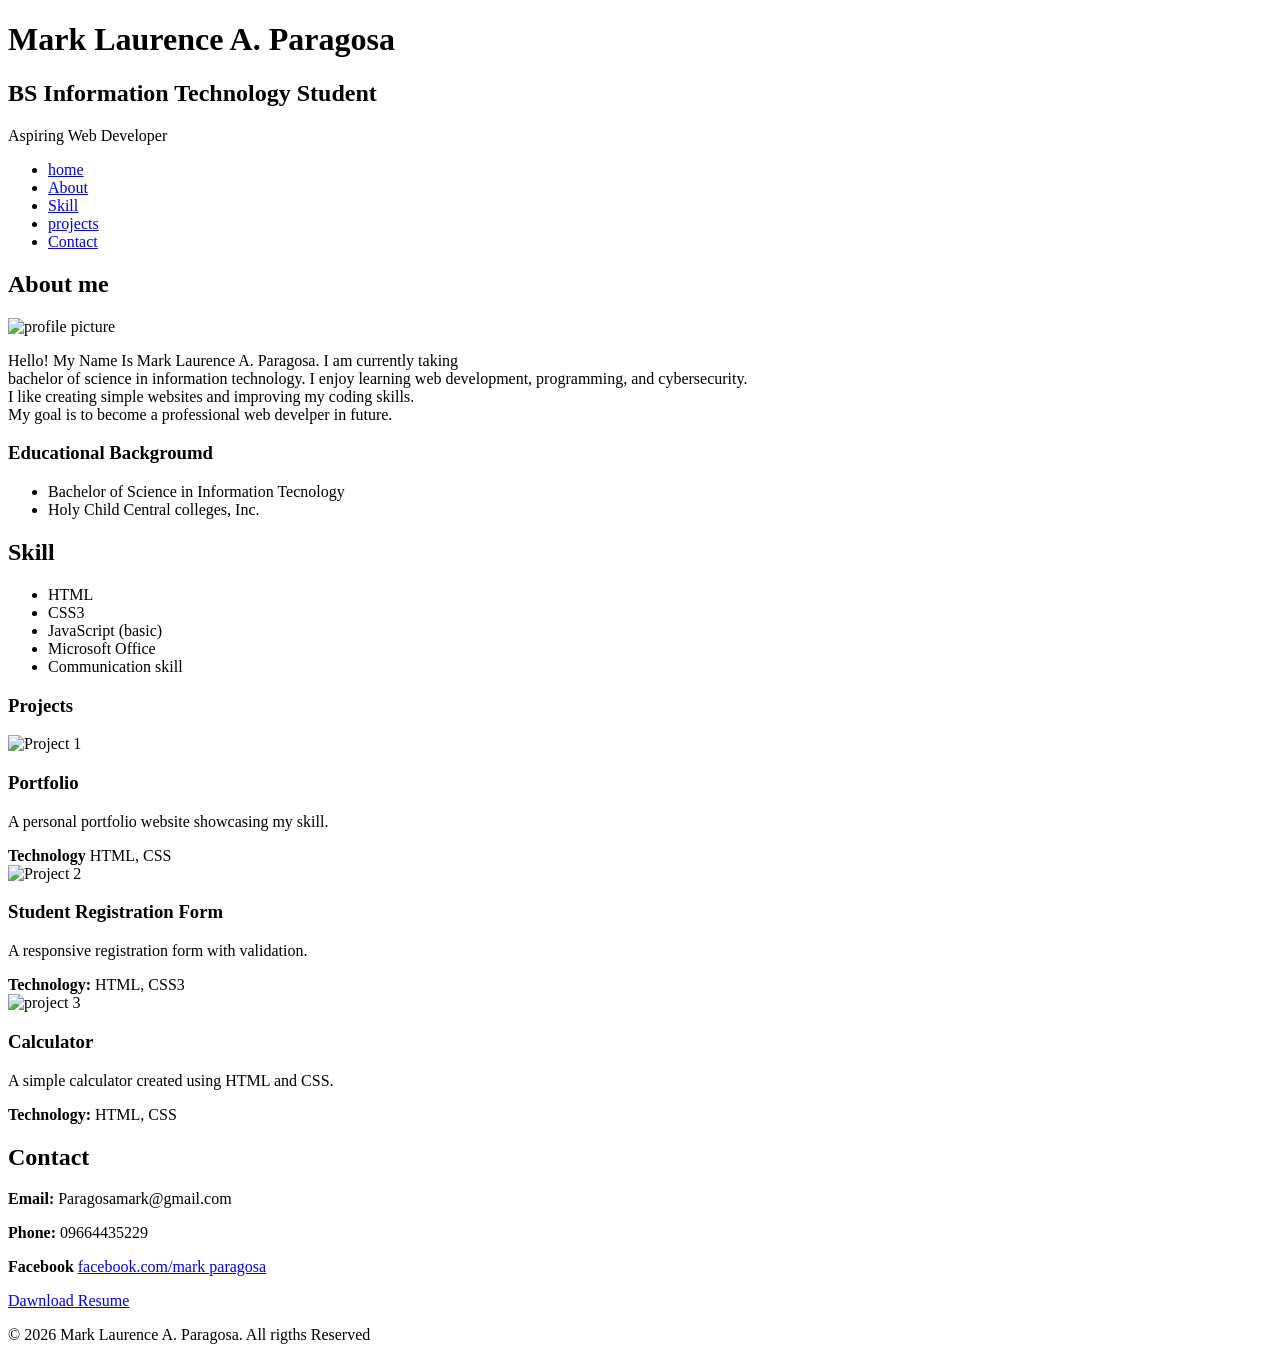
==== mark/index.html @ e47dc586 "Add files via upload" ====
<!DOCTYPE html>
<html lang="en">
<head>
    <meta charset="UTF-8">
    <meta name="viewport" content="width=device-width, initial-scale=1.0">
    <title>portfolio</title>
    <link rel="stylesheet" href="css/style.css">
</head>
<body>
    <!-- Header -->
    <header id="home">
        <h1>Mark Laurence A. Paragosa</h1>
        <h2>BS Information Technology Student</h2>
        <p>Aspiring Web Developer</p>
    </header>   
    
    <!-- Navigation -->
     <nav>
        <ul>
            <li><a href="#home">home</a></li>
            <li><a href="#about">About</a></li>
            <li><a href="#skill">Skill</a></li>
            <li><a href="#projects">projects</a></li>
            <li><a href="#contact">Contact</a></li>
        </ul>
     </nav>
     <!-- About -->
      <section id="about">
        <h2> About me</h2>

        <img src="image/profile.jpg" alt="profile picture" width="180">
        <p> 
            Hello! My Name Is Mark Laurence A. Paragosa. I am currently taking <br>
            bachelor of science in information technology.
            I enjoy learning web development, programming, and cybersecurity.<br>
            I like creating simple websites and improving my coding skills.<br>
            My goal is to become a professional web develper in future.
        </p>

        <h3> Educational Backgroumd </h3>
        <ul>
            <li> Bachelor of Science in Information Tecnology </li>
            <li> Holy Child Central colleges, Inc.</li>
        </ul>
      </section>

      <!-- Skill -->
       <section id="skill">
        <h2>Skill</h2>

        <ul class="skill-list"> 
            <li>HTML</li>
            <li>CSS3</li>
            <li>JavaScript (basic)</li>
            <li>Microsoft Office</li>
            <li>Communication skill</li>
        </ul>
       </section>

       <!-- Project -->
        <section id="projects">
            <h3>Projects</h3>

            <div class="project-container">

                <div class="prject-card">
                    <img src="https://via.placeholder.com/300x180" alt="Project 1">
                    <h3>Portfolio</h3>
                    <p>A personal portfolio website showcasing my skill.</p>
                    <strong>Technology</strong> HTML, CSS
                </div>
                 <div class=" project-card">
                    <img src="https://via.placeholder.com/300x180" alt="Project 2">
                    <h3>Student Registration Form</h3>
                    <p>A responsive registration form with validation.</p>
                    <strong>Technology:</strong> HTML, CSS3
                 </div>

                 <div class="project-card">
                    <img src="https://via.placeholder.com/300x180" alt="project 3">
                    <h3>Calculator</h3>
                    <p>A simple calculator created using HTML and CSS.</p>
                    <strong>Technology:</strong> HTML, CSS


                 </div>


            </div>

        </section>
          
        <!-- Contact -->
         <section id="contact">
            <h2>Contact</h2>

            <p><strong>Email:</strong> Paragosamark@gmail.com</p>
            <p><strong>Phone:</strong> 09664435229</p>
            <p><strong>Facebook</strong>
                <a href="https://facebook.com/" target="_blank">facebook.com/mark paragosa</a>

            </p>
            <a href="#" class="btn">Dawnload Resume</a>


         </section>
        
         <!-- Footer -->
          <footer>
            <p>&copy; 2026 Mark Laurence A. Paragosa. All rigths Reserved</p>
          </footer>
    
</body>
</html>
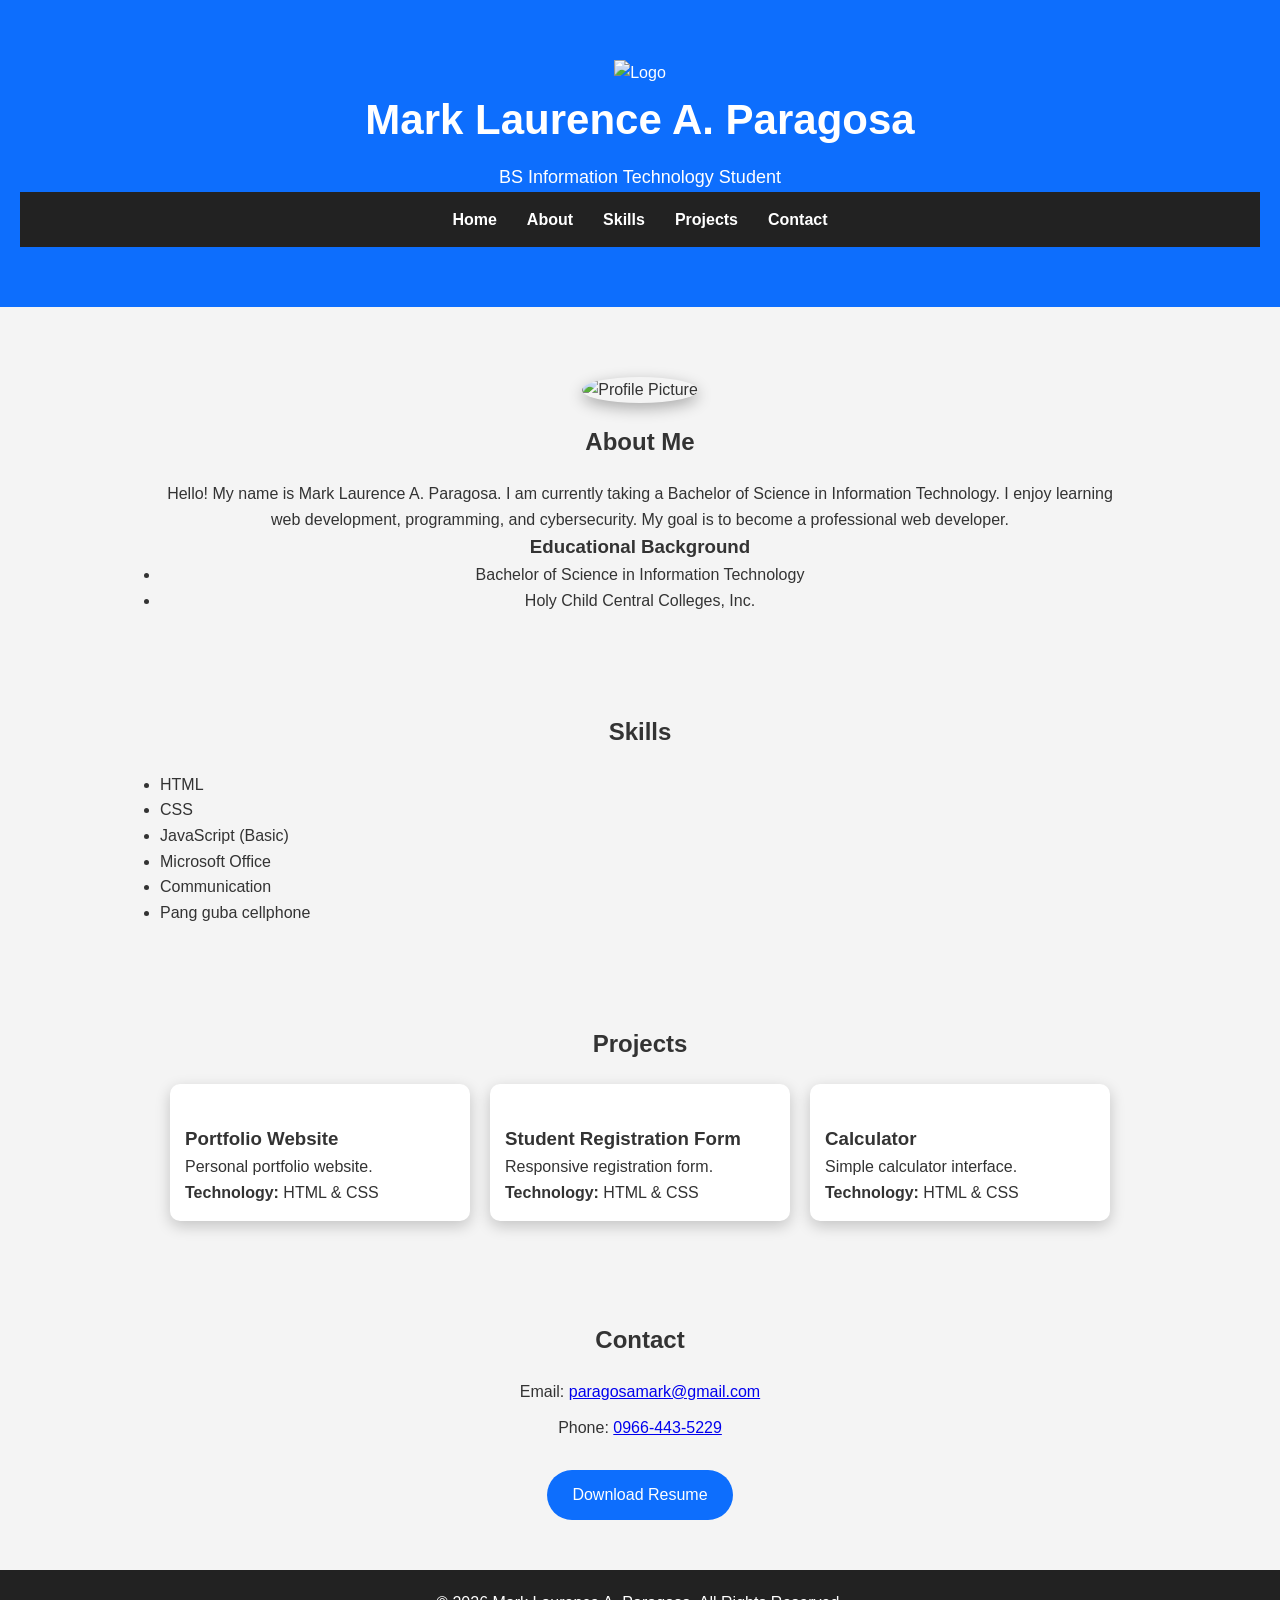
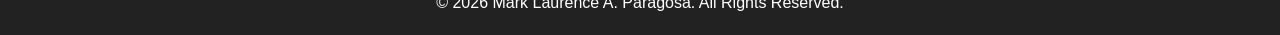
==== commit 73290a96: "Update index.html" ====
--- a/mark/index.html
+++ b/mark/index.html
@@ -3,112 +3,131 @@
 <head>
     <meta charset="UTF-8">
     <meta name="viewport" content="width=device-width, initial-scale=1.0">
-    <title>portfolio</title>
-    <link rel="stylesheet" href="css/style.css">
+    <title>My Portfolio</title>
+    <link rel="stylesheet" href="style.css">
 </head>
 <body>
-    <!-- Header -->
-    <header id="home">
-        <h1>Mark Laurence A. Paragosa</h1>
-        <h2>BS Information Technology Student</h2>
-        <p>Aspiring Web Developer</p>
-    </header>   
-    
-    <!-- Navigation -->
-     <nav>
+
+<header id="home">
+    <div class="header-left">
+        <img src="Unknown.jpeg" alt="Logo" class="logo">
+
+        <div class="header-text">
+            <h1>Mark Laurence A. Paragosa</h1>
+            <p>BS Information Technology Student</p>
+        </div>
+    </div>
+
+    <nav>
         <ul>
-            <li><a href="#home">home</a></li>
+            <li><a href="#home">Home</a></li>
             <li><a href="#about">About</a></li>
-            <li><a href="#skill">Skill</a></li>
-            <li><a href="#projects">projects</a></li>
+            <li><a href="#skill">Skills</a></li>
+            <li><a href="#projects">Projects</a></li>
             <li><a href="#contact">Contact</a></li>
         </ul>
-     </nav>
-     <!-- About -->
-      <section id="about">
-        <h2> About me</h2>
+    </nav>
+</header>
 
-        <img src="image/profile.jpg" alt="profile picture" width="180">
-        <p> 
-            Hello! My Name Is Mark Laurence A. Paragosa. I am currently taking <br>
-            bachelor of science in information technology.
-            I enjoy learning web development, programming, and cybersecurity.<br>
-            I like creating simple websites and improving my coding skills.<br>
-            My goal is to become a professional web develper in future.
-        </p>
+<section id="about">
+    <div class="about-container">
 
-        <h3> Educational Backgroumd </h3>
-        <ul>
-            <li> Bachelor of Science in Information Tecnology </li>
-            <li> Holy Child Central colleges, Inc.</li>
-        </ul>
-      </section>
+        <img src="Photo on 7-8-26 at 10.58 AM.jpg" alt="Profile Picture" class="about-img">
 
-      <!-- Skill -->
-       <section id="skill">
-        <h2>Skill</h2>
+        <div class="about-text">
 
-        <ul class="skill-list"> 
-            <li>HTML</li>
-            <li>CSS3</li>
-            <li>JavaScript (basic)</li>
-            <li>Microsoft Office</li>
-            <li>Communication skill</li>
-        </ul>
-       </section>
+            <h2>About Me</h2>
 
-       <!-- Project -->
-        <section id="projects">
-            <h3>Projects</h3>
+            <p>
+                Hello! My name is Mark Laurence A. Paragosa. I am currently
+                taking a Bachelor of Science in Information Technology.
+                I enjoy learning web development, programming, and cybersecurity.
+                My goal is to become a professional web developer.
+            </p>
 
-            <div class="project-container">
+            <h3>Educational Background</h3>
 
-                <div class="prject-card">
-                    <img src="https://via.placeholder.com/300x180" alt="Project 1">
-                    <h3>Portfolio</h3>
-                    <p>A personal portfolio website showcasing my skill.</p>
-                    <strong>Technology</strong> HTML, CSS
-                </div>
-                 <div class=" project-card">
-                    <img src="https://via.placeholder.com/300x180" alt="Project 2">
-                    <h3>Student Registration Form</h3>
-                    <p>A responsive registration form with validation.</p>
-                    <strong>Technology:</strong> HTML, CSS3
-                 </div>
+            <ul>
+                <li>Bachelor of Science in Information Technology</li>  
+                <li>Holy Child Central Colleges, Inc.</li>
+            </ul>
 
-                 <div class="project-card">
-                    <img src="https://via.placeholder.com/300x180" alt="project 3">
-                    <h3>Calculator</h3>
-                    <p>A simple calculator created using HTML and CSS.</p>
-                    <strong>Technology:</strong> HTML, CSS
+        </div>
 
+    </div>
+</section>
 
-                 </div>
+<section id="skill">
 
+    <h2>Skills</h2>
 
-            </div>
+    <ul class="skill-list">
+        <li>HTML</li>
+        <li>CSS</li>
+        <li>JavaScript (Basic)</li>
+        <li>Microsoft Office</li>
+        <li>Communication</li>
+        <li>Pang guba cellphone</li>
+    </ul>
 
-        </section>
-          
-        <!-- Contact -->
-         <section id="contact">
-            <h2>Contact</h2>
+</section>
 
-            <p><strong>Email:</strong> Paragosamark@gmail.com</p>
-            <p><strong>Phone:</strong> 09664435229</p>
-            <p><strong>Facebook</strong>
-                <a href="https://facebook.com/" target="_blank">facebook.com/mark paragosa</a>
+<section id="projects">
 
-            </p>
-            <a href="#" class="btn">Dawnload Resume</a>
+    <h2>Projects</h2>
 
+    <div class="project-container">
 
-         </section>
-        
-         <!-- Footer -->
-          <footer>
-            <p>&copy; 2026 Mark Laurence A. Paragosa. All rigths Reserved</p>
-          </footer>
-    
+        <div class="project-card">
+            <img src="https://via.placeholder.com/300x180" alt="">
+            <h3>Portfolio Website</h3>
+            <p>Personal portfolio website.</p>
+            <p><strong>Technology:</strong> HTML & CSS</p>
+        </div>
+
+        <div class="project-card">
+            <img src="https://via.placeholder.com/300x180" alt="">
+            <h3>Student Registration Form</h3>
+            <p>Responsive registration form.</p>
+            <p><strong>Technology:</strong> HTML & CSS</p>
+        </div>
+
+        <div class="project-card">
+            <img src="https://via.placeholder.com/300x180" alt="">
+            <h3>Calculator</h3>
+            <p>Simple calculator interface.</p>
+            <p><strong>Technology:</strong> HTML & CSS</p>
+        </div>
+
+    </div>
+
+</section>
+
+<section id="contact">
+
+    <h2>Contact</h2>
+
+    <p>
+        Email:
+        <a href="mailto:paragosamark@gmail.com">
+            paragosamark@gmail.com
+        </a>
+    </p>
+
+    <p>
+        Phone:
+        <a href="tel:+639664435229">
+            0966-443-5229
+        </a>
+    </p>
+
+    <a href="#" class="btn">Download Resume</a>
+
+</section>
+
+<footer>
+    <p>&copy; 2026 Mark Laurence A. Paragosa. All Rights Reserved.</p>
+</footer>
+
 </body>
-</html>+</html>
--- a/mark/style.css
+++ b/mark/style.css
@@ -0,0 +1,192 @@
+html{
+    scroll-behavior:smooth;
+}
+
+*{
+    margin:0;
+    padding:0;
+    box-sizing:border-box;
+}
+
+body{
+    font-family:Arial, sans-serif;
+    background:#f4f4f4;
+    color:#333;
+    line-height:1.6;
+}
+
+/* Header */
+
+header{
+    background:#0d6efd;
+    color:white;
+    text-align:center;
+    padding:60px 20px;
+}
+
+header h1{
+    font-size:42px;
+}
+
+header h2{
+    margin-top:10px;
+}
+
+header p{
+    margin-top:10px;
+    font-size:18px;
+}
+
+/* Navigation */
+
+nav{
+    background:#222;
+    position:sticky;
+    top:0;
+}
+
+nav ul{
+    display:flex;
+    justify-content:center;
+    list-style:none;
+}
+
+nav li{
+    margin:15px;
+}
+
+nav a{
+    color:white;
+    text-decoration:none;
+    font-weight:bold;
+    transition:.3s;
+}
+
+nav a:hover{
+    color:#0d6efd;
+}
+
+/* Sections */
+
+section{
+    max-width:1000px;
+    margin:auto;
+    padding:50px 20px;
+}
+
+section h2{
+    text-align:center;
+    margin-bottom:20px;
+}
+
+/* About */
+
+#about{
+    text-align:center;
+}
+
+#about img{
+    width:180px;
+    height:180px;
+    border-radius:50%;
+    margin:20px 0;
+    box-shadow:0 5px 15px rgba(0,0,0,.3);
+}
+
+/* Skills */
+
+.skills-list{
+    display:flex;
+    flex-wrap:wrap;
+    justify-content:center;
+    gap:15px;
+    list-style:none;
+}
+
+.skills-list li{
+    background:#0d6efd;
+    color:white;
+    padding:12px 20px;
+    border-radius:30px;
+}
+
+/* Projects */
+
+.project-container{
+    display:flex;
+    flex-wrap:wrap;
+    justify-content:center;
+    gap:20px;
+}
+
+.project-card{
+    width:300px;
+    background:white;
+    border-radius:10px;
+    padding:15px;
+    box-shadow:0 5px 15px rgba(0,0,0,.2);
+    transition:.3s;
+}
+
+.project-card:hover{
+    transform:translateY(-10px);
+}
+
+.project-card img{
+    width:100%;
+    border-radius:10px;
+}
+
+/* Contact */
+
+#contact{
+    text-align:center;
+}
+
+#contact p{
+    margin:10px 0;
+}
+
+.btn{
+    display:inline-block;
+    margin-top:20px;
+    padding:12px 25px;
+    background:#0d6efd;
+    color:white;
+    text-decoration:none;
+    border-radius:30px;
+    transition:.3s;
+}
+
+.btn:hover{
+    background:#084298;
+}
+
+/* Footer */
+
+footer{
+    background:#222;
+    color:white;
+    text-align:center;
+    padding:20px;
+}
+
+/* Responsive */
+
+@media(max-width:768px){
+
+nav ul{
+    flex-direction:column;
+    text-align:center;
+}
+
+.project-container{
+    flex-direction:column;
+    align-items:center;
+}
+
+header h1{
+    font-size:32px;
+}
+
+}
